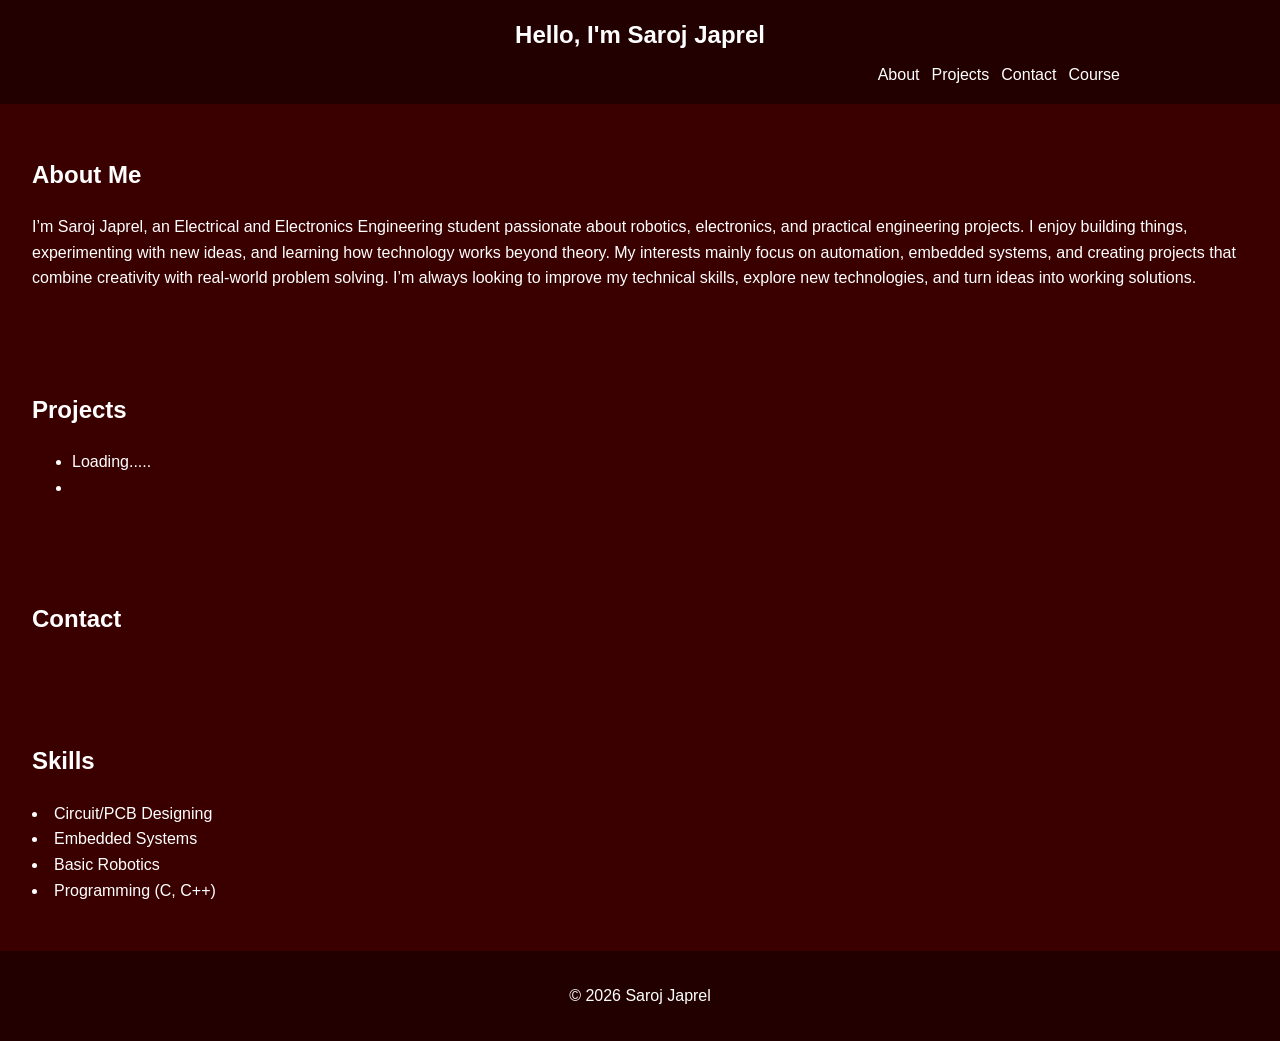
==== index.html @ beb88b98 "Update website" ====
<!DOCTYPE html>
<html lang="en">
<head>
  <meta charset="UTF-8">
  <meta name="viewport" content="width=device-width, initial-scale=1.0">
  <title>Saroj Japrel</title>
  <link rel="icon" href="logo.png" type="image/png">
  <link rel="stylesheet" href="style.css">
</head>
<body>
  <header>
    <div class="header-content">
      <h1>Hello, I'm Saroj Japrel</h1>
      <nav>
        <a href="#about">About</a>
        <a href="#projects">Projects</a>
        <a href="https://docs.google.com/forms/d/e/1FAIpQLScZrvYm3okyfsNogLkMCFsRqAdcXvWqbk9_aOANC3ZVhUw-3Q/viewform?usp=preview" target="_blank" rel="noopener noreferrer">Contact</a>
        <a href="#course">Course</a>
      </nav>
    </div>
  </header>

  <section id="about">
    <h2>About Me</h2>
    <p>I’m Saroj Japrel, an Electrical and Electronics Engineering student passionate about robotics, electronics, and practical engineering projects. I enjoy building things, experimenting with new ideas, and learning how technology works beyond theory.

My interests mainly focus on automation, embedded systems, and creating projects that combine creativity with real-world problem solving. I’m always looking to improve my technical skills, explore new technologies, and turn ideas into working solutions.

  </section>

  <section id="projects">
    <h2>Projects</h2>
    <ul>
      <li>Loading.....</li>
      <li></li>
    </ul>
  </section>

  <section id="contact">
    <h2>Contact</h2>
    <p></p>
  </section>

   <section>
    <h2>Skills</h2>
    <p>
      <li>Circuit/PCB Designing</li>
      <li>Embedded Systems</li>
      <li>Basic Robotics</li>
      <li>Programming (C, C++)</li>
    </p>
  </section>

  <footer>
    <p>&copy; 2026 Saroj Japrel</a></p>
    <a href="https://www.sarojjaprel.com.np"></a>
  </footer>
</body>
</html>
---- style.css ----
body {
  font-family: Arial, sans-serif;
  margin: 0;
  padding: 0;
  line-height: 1.6;
  background: #3a0000;
  color: #fff;
}

header {
  background: #220000;
  color: #fff;
  padding: 1rem;
  text-align: center;
}

.header-content {
  max-width: 960px;
  margin: 0 auto;
}

header h1 {
  margin: 0 0 0.5rem;
  font-size: 1.5rem;
}

nav {
  display: flex;
  flex-wrap: wrap;
  justify-content: flex-end;
  gap: 0.75rem;
}

nav a {
  color: #fff;
  text-decoration: none;
}

section {
  padding: 2rem;
}

footer {
  background: #220000;
  color: #fff;
  text-align: center;
  padding: 1rem;
}
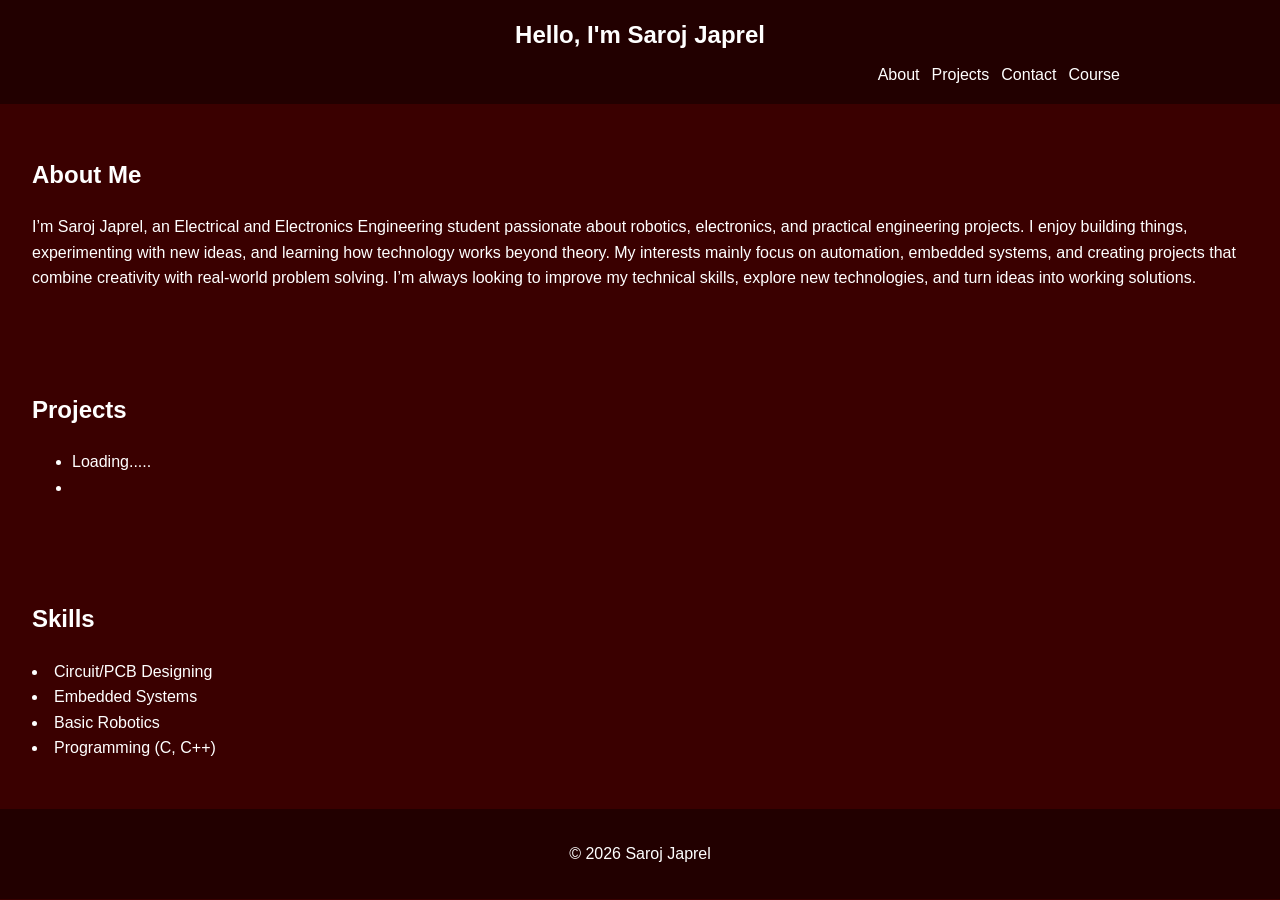
==== commit 227d4d58: "Update website" ====
--- a/index.html
+++ b/index.html
@@ -35,12 +35,6 @@
       <li></li>
     </ul>
   </section>
-
-  <section id="contact">
-    <h2>Contact</h2>
-    <p></p>
-  </section>
-
    <section>
     <h2>Skills</h2>
     <p>
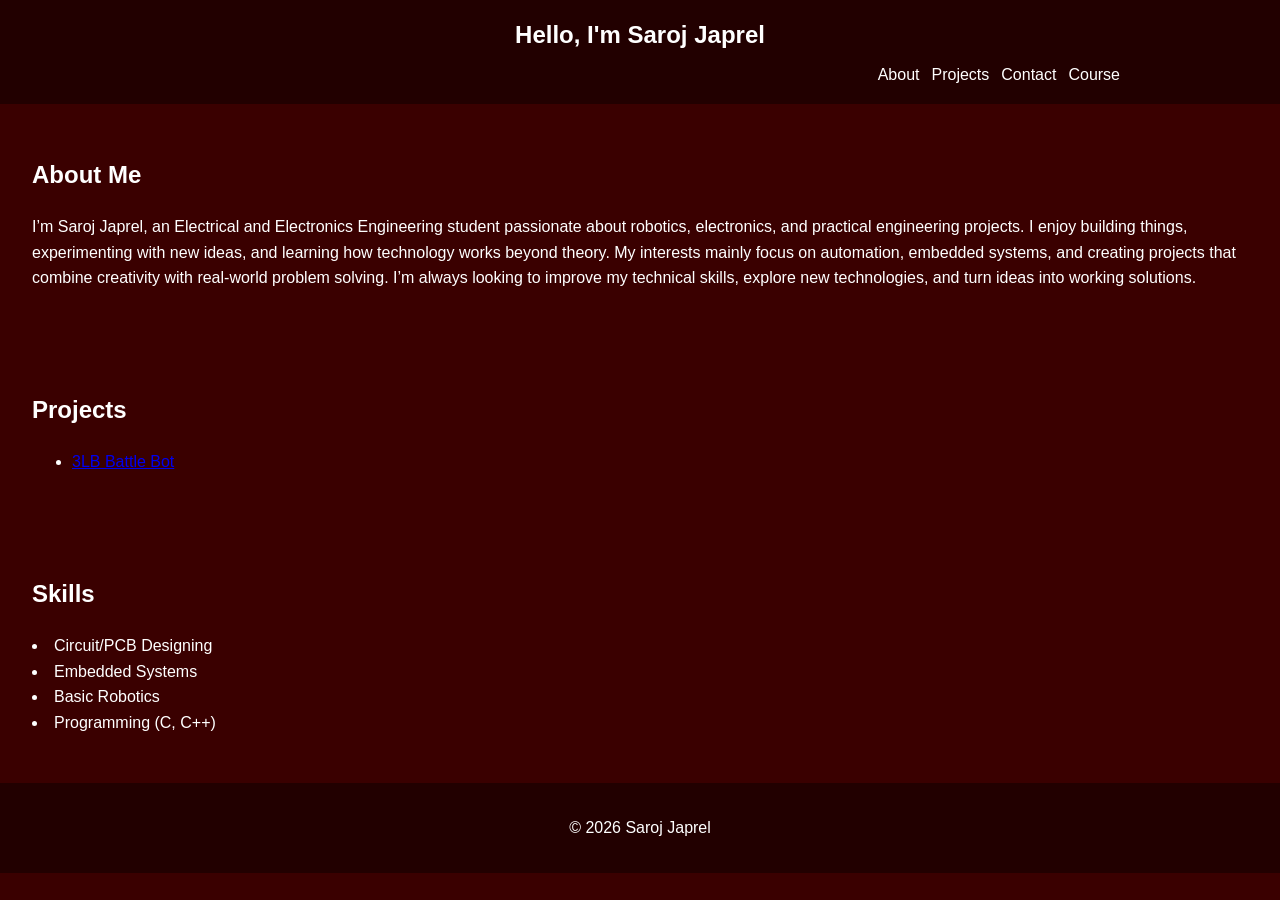
==== commit c632c928: "new project" ====
--- a/index.html
+++ b/index.html
@@ -31,8 +31,7 @@
   <section id="projects">
     <h2>Projects</h2>
     <ul>
-      <li>Loading.....</li>
-      <li></li>
+      <li><a href="3lb-battle-bot.html">3LB Battle Bot</a></li>
     </ul>
   </section>
    <section>
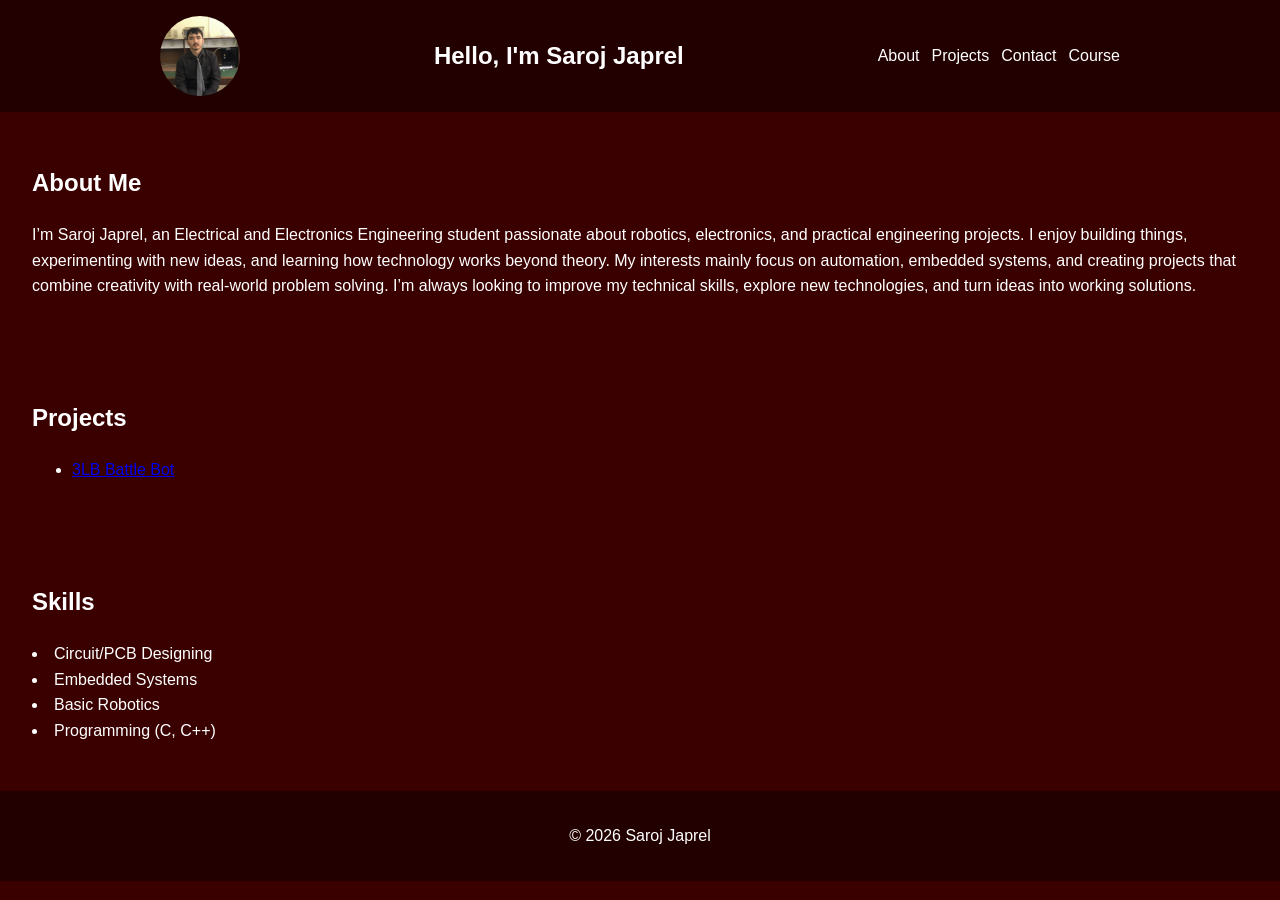
==== commit c4ab925b: "logo" ====
--- a/index.html
+++ b/index.html
@@ -10,6 +10,7 @@
 <body>
   <header>
     <div class="header-content">
+      <img src="saroj.jpeg" alt="Saroj Japrel" class="logo">
       <h1>Hello, I'm Saroj Japrel</h1>
       <nav>
         <a href="#about">About</a>
--- a/style.css
+++ b/style.css
@@ -17,11 +17,23 @@
 .header-content {
   max-width: 960px;
   margin: 0 auto;
+  display: flex;
+  align-items: center;
+  gap: 1.5rem;
+}
+
+.logo {
+  width: 80px;
+  height: 80px;
+  border-radius: 50%;
+  object-fit: cover;
+  flex-shrink: 0;
 }
 
 header h1 {
-  margin: 0 0 0.5rem;
+  margin: 0 auto 0 0;
   font-size: 1.5rem;
+  flex-grow: 1;
 }
 
 nav {
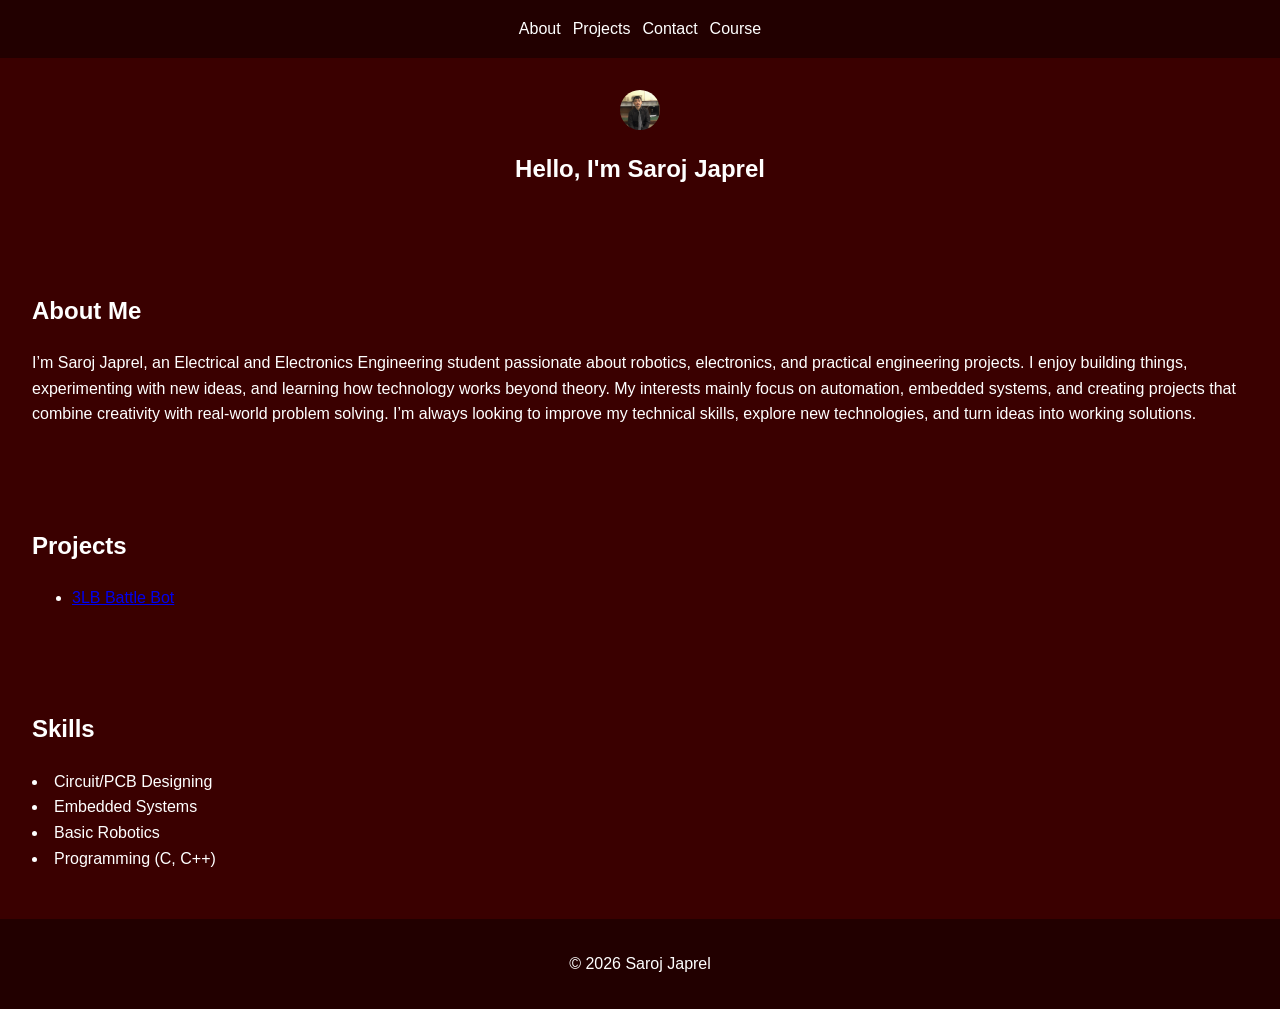
==== commit 4341dfc1: "update on logo" ====
--- a/index.html
+++ b/index.html
@@ -10,8 +10,6 @@
 <body>
   <header>
     <div class="header-content">
-      <img src="saroj.jpeg" alt="Saroj Japrel" class="logo">
-      <h1>Hello, I'm Saroj Japrel</h1>
       <nav>
         <a href="#about">About</a>
         <a href="#projects">Projects</a>
@@ -20,6 +18,11 @@
       </nav>
     </div>
   </header>
+
+  <section class="intro">
+    <img src="saroj.jpeg" alt="Saroj Japrel" class="logo-center">
+    <h1>Hello, I'm Saroj Japrel</h1>
+  </section>
 
   <section id="about">
     <h2>About Me</h2>
--- a/style.css
+++ b/style.css
@@ -17,29 +17,41 @@
 .header-content {
   max-width: 960px;
   margin: 0 auto;
-  display: flex;
-  align-items: center;
-  gap: 1.5rem;
+}
+
+header h1 {
+  margin: 0;
+  font-size: 1.5rem;
+}
+
+.intro {
+  text-align: center;
+  padding: 2rem;
+}
+
+.logo-center {
+  width: 40px;
+  height: 40px;
+  border-radius: 50%;
+  object-fit: cover;
+  margin-bottom: 1rem;
+  display: block;
+  margin-left: auto;
+  margin-right: auto;
 }
 
 .logo {
-  width: 80px;
-  height: 80px;
+  width: 40px;
+  height: 40px;
   border-radius: 50%;
   object-fit: cover;
   flex-shrink: 0;
 }
 
-header h1 {
-  margin: 0 auto 0 0;
-  font-size: 1.5rem;
-  flex-grow: 1;
-}
-
 nav {
   display: flex;
   flex-wrap: wrap;
-  justify-content: flex-end;
+  justify-content: center;
   gap: 0.75rem;
 }
 
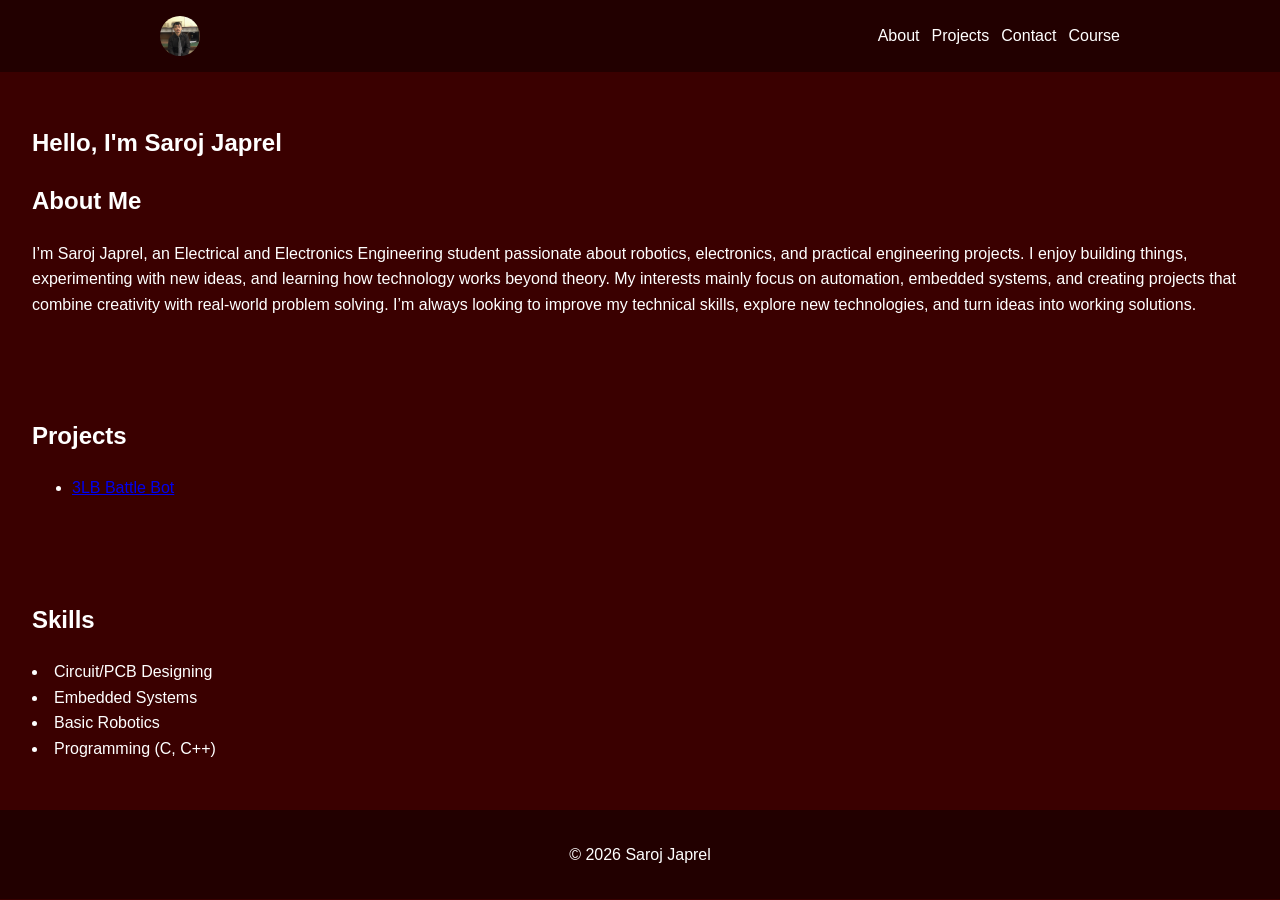
==== commit c11a9082: "Move title above about section, keep logo in header" ====
--- a/index.html
+++ b/index.html
@@ -10,6 +10,7 @@
 <body>
   <header>
     <div class="header-content">
+      <img src="saroj.jpeg" alt="Saroj Japrel" class="logo">
       <nav>
         <a href="#about">About</a>
         <a href="#projects">Projects</a>
@@ -19,12 +20,8 @@
     </div>
   </header>
 
-  <section class="intro">
-    <img src="saroj.jpeg" alt="Saroj Japrel" class="logo-center">
+  <section id="about">
     <h1>Hello, I'm Saroj Japrel</h1>
-  </section>
-
-  <section id="about">
     <h2>About Me</h2>
     <p>I’m Saroj Japrel, an Electrical and Electronics Engineering student passionate about robotics, electronics, and practical engineering projects. I enjoy building things, experimenting with new ideas, and learning how technology works beyond theory.
 
--- a/style.css
+++ b/style.css
@@ -17,6 +17,9 @@
 .header-content {
   max-width: 960px;
   margin: 0 auto;
+  display: flex;
+  align-items: center;
+  gap: 1.5rem;
 }
 
 header h1 {
@@ -24,9 +27,12 @@
   font-size: 1.5rem;
 }
 
-.intro {
-  text-align: center;
-  padding: 2rem;
+.logo {
+  width: 40px;
+  height: 40px;
+  border-radius: 50%;
+  object-fit: cover;
+  flex-shrink: 0;
 }
 
 .logo-center {
@@ -40,19 +46,17 @@
   margin-right: auto;
 }
 
-.logo {
-  width: 40px;
-  height: 40px;
-  border-radius: 50%;
-  object-fit: cover;
-  flex-shrink: 0;
+.intro {
+  text-align: center;
+  padding: 2rem;
 }
 
 nav {
   display: flex;
   flex-wrap: wrap;
-  justify-content: center;
+  justify-content: flex-end;
   gap: 0.75rem;
+  flex-grow: 1;
 }
 
 nav a {
